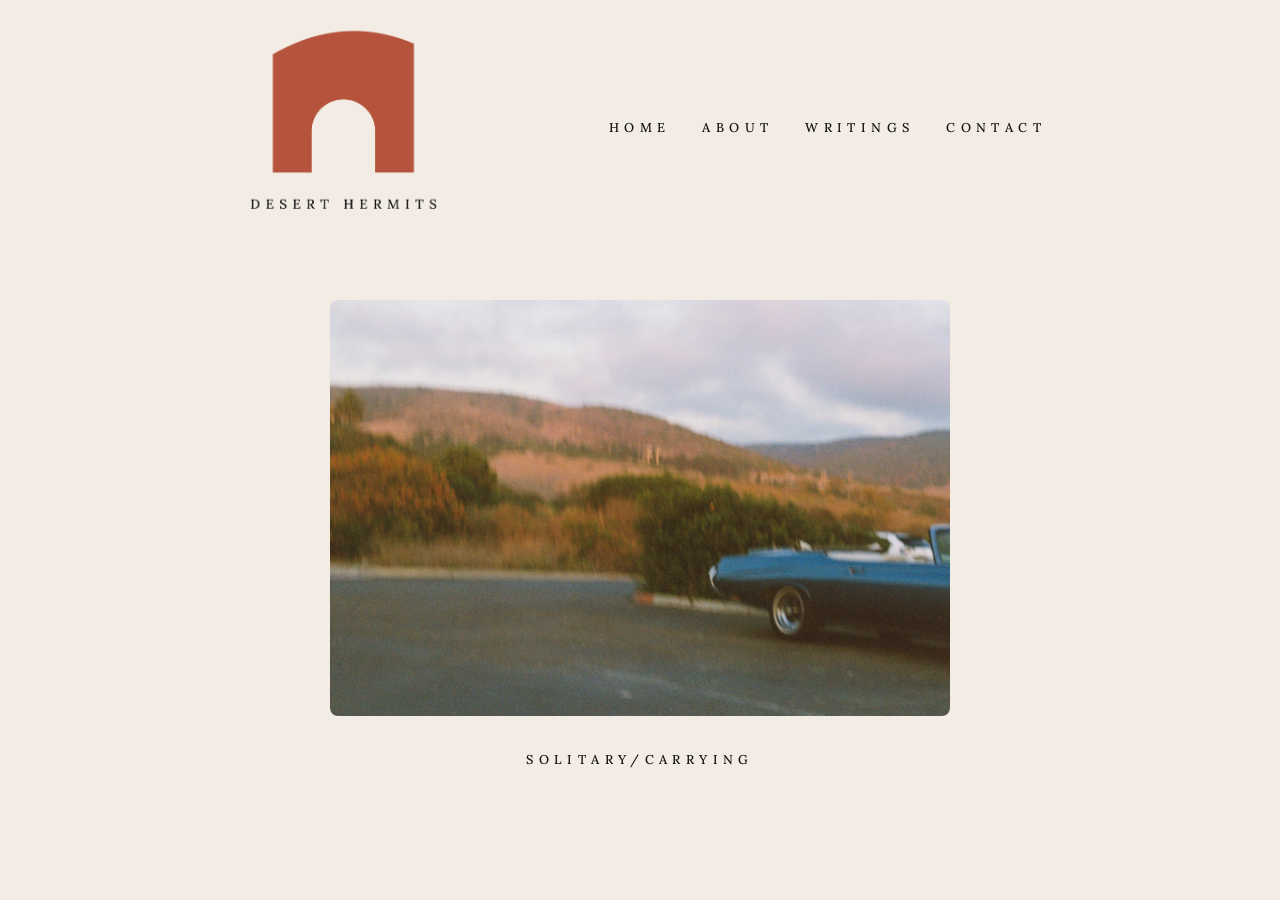
==== index.html @ c3ac543d "Mobile" ====
<!DOCTYPE html>
<html lang="en">
<head>
  <meta charset="UTF-8" />
  <meta name="viewport" content="width=device-width, initial-scale=1.0" />
  <title>DESERT HERMITS</title>
  <link rel="stylesheet" href="style.css" />
  <link rel="icon" type="image/png" href="images/favicon.png" />
</head>
<body>

  <header>
    <div class="logo">
      <a href="index.html"><img src="images/logo.png" alt="Desert Hermits" /></a>
    </div>
    <nav>
      <button class="nav-toggle" onclick="this.nextElementSibling.classList.toggle('open')">Menu</button>
      <ul>
        <li><a href="index.html" class="active">Home</a></li>
        <li><a href="about.html">About</a></li>
        <li><a href="stories.html">Writings</a></li>
        <li><a href="contact.html">Contact</a></li>
      </ul>
    </nav>
  </header>

  <main>
    <!-- Replace src with your photo filename, e.g. src="images/car.jpg" -->
    <img
      class="home-photo"
      src="images/car.jpg"
      alt="A photo"
    />

    <p class="home-intro">
      Solitary/Carrying
    </p>
  </main>

</body>
</html>
---- style.css ----
@import url('https://fonts.googleapis.com/css2?family=Lora:ital,wght@0,400;0,500;0,600;1,400&family=Work+Sans:ital,wght@0,300;0,400;1,300;1,400&display=swap');

*, *::before, *::after {
  box-sizing: border-box;
  margin: 0;
  padding: 0;
}

body {
  background-color: #f2ece5;
  font-family: 'Lora', serif;
  color: #111110;
  min-height: 100vh;
}

img {
  border-radius: 8px;
}

.logo img {
  border-radius: 0;
}

/* ── Header ── */
header {
  max-width: 860px;
  margin: 0 auto;
  padding: 24px 24px 0;
  display: flex;
  align-items: center;
  justify-content: space-between;
}

.logo a {
  display: inline-block;
  text-decoration: none;
}

.logo img {
  height: 200px;
  width: auto;
  display: block;
}

.logo a:hover {
  opacity: 0.7;
}

nav ul {
  list-style: none;
  display: flex;
  gap: 32px;
}

nav a {
  text-decoration: none;
  color: #111110;
  font-family: 'Lora', serif;
  font-size: 0.8rem;
  font-weight: 500;
  letter-spacing: 0.42em;
  text-transform: uppercase;
  white-space: nowrap;
}

nav a:hover {
  color: #3E5C4A;
}

/* ── Main content ── */
main {
  max-width: 860px;
  margin: 0 auto;
  padding: 72px 24px 80px;
  text-align: center;
}

/* ── Home ── */
.home-photo {
  width: 100%;
  max-width: 620px;
  height: auto;
  display: block;
  margin: 0 auto 32px;
}

.home-intro {
  max-width: 600px;
  margin: 0 auto;
  font-family: 'Lora', serif;
  font-size: 0.8rem;
  font-weight: 500;
  line-height: 1.8;
  text-transform: uppercase;
  letter-spacing: 0.42em;
}

/* ── About ── */
.about-section {
  display: flex;
  align-items: center;
  gap: 48px;
  text-align: left;
}

.about-photo {
  width: 100%;
  max-width: 340px;
  height: auto;
  display: block;
  flex-shrink: 0;
}

.about-text {
  font-size: 0.92rem;
  line-height: 1.9;
  text-align: left;
}

.about-text p + p {
  margin-top: 1.2em;
}

/* ── Stories ── */
.stories-list {
  list-style: none;
  display: flex;
  flex-direction: column;
  gap: 24px;
  text-align: center;
}

.story-item {
  padding-bottom: 20px;
}

.story-item a {
  font-size: 1.15rem;
  color: #111110;
  text-decoration: underline;
  font-weight: 400;
  text-transform: uppercase;
  letter-spacing: 0.32em;
}

.story-item a:hover {
  color: #3E5C4A;
}

.story-tagline {
  margin-top: 6px;
  font-size: 0.85rem;
  font-family: 'Work Sans', sans-serif;
  font-weight: 300;
  letter-spacing: 0.03em;
  color: #111110;
}

.story-meta {
  margin-top: 6px;
  font-size: 0.9rem;
  font-style: italic;
  color: #666;
}

/* ── Contact ── */
.contact-layout {
  display: flex;
  align-items: center;
  justify-content: center;
  gap: 64px;
}

.contact-photo {
  width: 100%;
  max-width: 280px;
  height: auto;
  display: block;
  flex: 0 0 280px;
}


.contact-links {
  list-style: none;
  display: flex;
  flex-direction: column;
  gap: 16px;
  margin-top: 8px;
  text-align: left;
  flex: 0 0 280px;
}

.contact-links a {
  font-size: 0.92rem;
  color: #111110;
  text-decoration: none;
  font-weight: 400;
  border-bottom: 1px solid #111110;
  padding-bottom: 2px;
}

.contact-links a:hover {
  color: #3E5C4A;
  border-bottom-color: #3E5C4A;
}

.page-title {
  font-size: 1.8rem;
  font-weight: 400;
  margin-bottom: 32px;
  text-transform: uppercase;
  letter-spacing: 0.32em;
}

/* ── Story pages ── */
.story-photo {
  display: block;
  width: 100%;
  max-width: 620px;
  height: auto;
  margin: 0 auto 40px;
}


.story-body {
  max-width: 620px;
  margin: 0 auto;
  text-align: left;
}

.story-title {
  font-size: 0.92rem;
  font-weight: 400;
  text-decoration: underline;
  text-transform: none;
  letter-spacing: normal;
  margin-bottom: 2rem;
}

.story-body p {
  font-size: 0.92rem;
  line-height: 1.9;
  text-align: justify;
  text-indent: 2.5em;
  margin-bottom: 0;
}

/* ── Mobile toggle button (hidden on desktop) ── */
.nav-toggle {
  display: none;
  background: none;
  border: none;
  cursor: pointer;
  font-family: 'Lora', serif;
  font-size: 0.8rem;
  font-weight: 500;
  letter-spacing: 0.42em;
  text-transform: uppercase;
  color: #111110;
  padding: 0;
}

.nav-toggle:hover {
  color: #3E5C4A;
}

/* ── Responsive ── */
@media (max-width: 600px) {
  header {
    padding: 16px 16px 0;
    align-items: flex-start;
  }

  .logo img {
    height: 120px;
  }

  main {
    padding: 32px 16px 60px;
  }

  .home-photo {
    max-width: 100%;
  }

  .home-intro {
    font-size: 0.8rem;
  }

  .about-section {
    flex-direction: column;
  }

  .about-photo {
    max-width: 100%;
  }

  .about-text {
    font-size: 0.92rem;
  }

  .story-item a {
    font-size: 1rem;
  }

  .contact-layout {
    flex-direction: column;
    gap: 32px;
  }

  .contact-photo {
    flex: none;
    max-width: 100%;
  }

  .contact-links {
    flex: none;
  }

  .contact-links a {
    font-size: 0.92rem;
  }

  .page-title {
    font-size: 1.4rem;
  }

  .story-photo {
    max-width: 100%;
  }

  /* ── Mobile nav ── */
  .nav-toggle {
    display: block;
    margin-top: 8px;
  }

  nav ul {
    display: none;
    flex-direction: column;
    gap: 20px;
    text-align: right;
    margin-top: 16px;
  }

  nav ul.open {
    display: flex;
  }

  nav {
    display: flex;
    flex-direction: column;
    align-items: flex-end;
  }
}
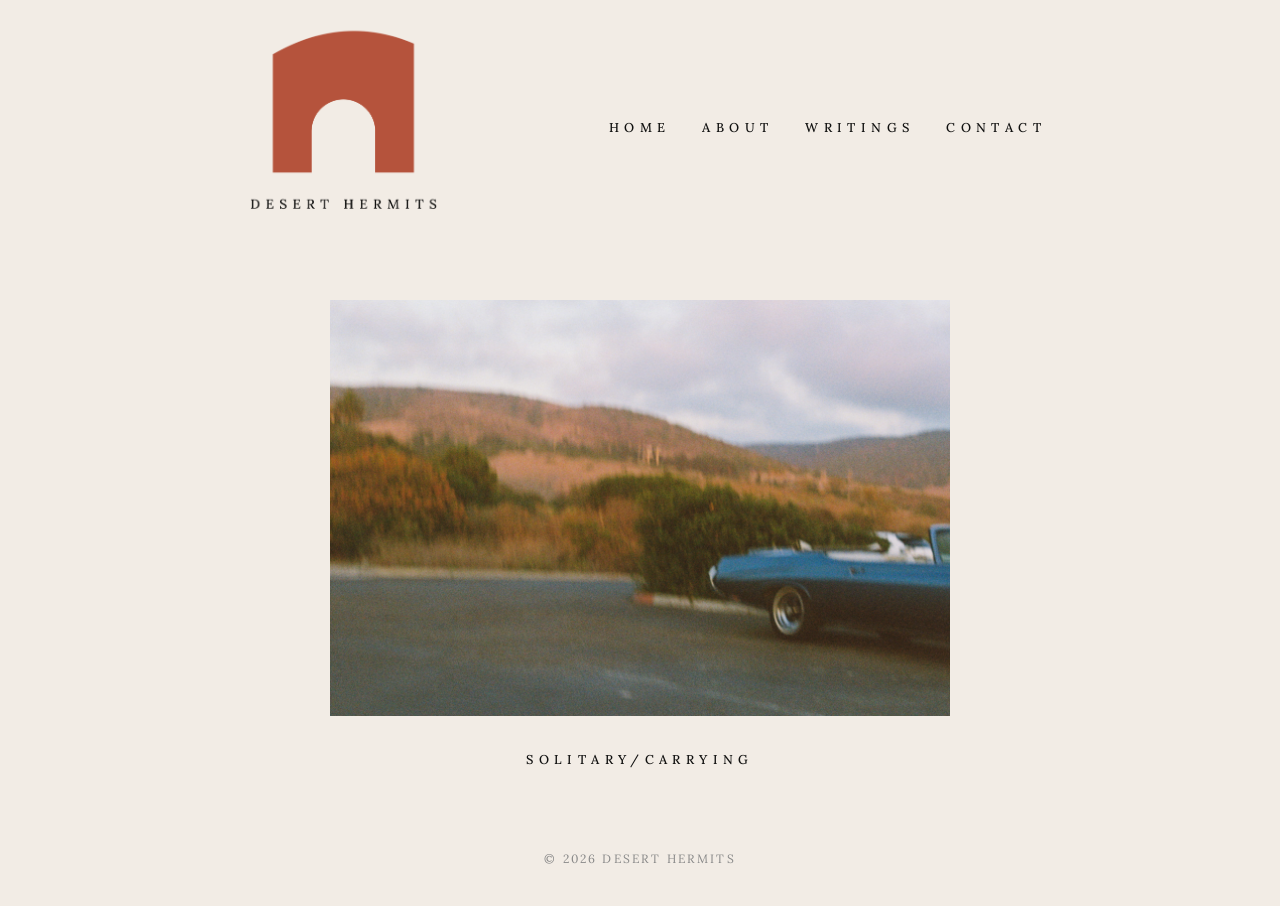
==== commit 0df03801: "copyright update" ====
--- a/index.html
+++ b/index.html
@@ -26,16 +26,22 @@
 
   <main>
     <!-- Replace src with your photo filename, e.g. src="images/car.jpg" -->
-    <img
-      class="home-photo"
-      src="images/car.jpg"
-      alt="A photo"
-    />
+    <a href="stories.html">
+      <img
+        class="home-photo"
+        src="images/car.jpg"
+        alt="A photo"
+      />
+    </a>
 
     <p class="home-intro">
       Solitary/Carrying
     </p>
   </main>
 
+  <footer>
+    <p class="copyright">&copy; <span id="year"></span> Desert Hermits</p>
+  </footer>
+  <script>document.getElementById("year").textContent = new Date().getFullYear();</script>
 </body>
 </html>
--- a/style.css
+++ b/style.css
@@ -14,10 +14,6 @@
 }
 
 img {
-  border-radius: 8px;
-}
-
-.logo img {
   border-radius: 0;
 }
 
@@ -173,7 +169,7 @@
 
 .contact-photo {
   width: 100%;
-  max-width: 280px;
+  max-width: 400px;
   height: auto;
   display: block;
   flex: 0 0 280px;
@@ -243,6 +239,21 @@
   text-align: justify;
   text-indent: 2.5em;
   margin-bottom: 0;
+}
+
+/* ── Footer ── */
+footer {
+  max-width: 860px;
+  margin: 0 auto;
+  padding: 0 24px 40px;
+  text-align: center;
+}
+
+.copyright {
+  font-size: 0.75rem;
+  letter-spacing: 0.18em;
+  text-transform: uppercase;
+  color: #888;
 }
 
 /* ── Mobile toggle button (hidden on desktop) ── */
@@ -265,7 +276,7 @@
 }
 
 /* ── Responsive ── */
-@media (max-width: 600px) {
+@media (max-width: 768px) {
   header {
     padding: 16px 16px 0;
     align-items: flex-start;
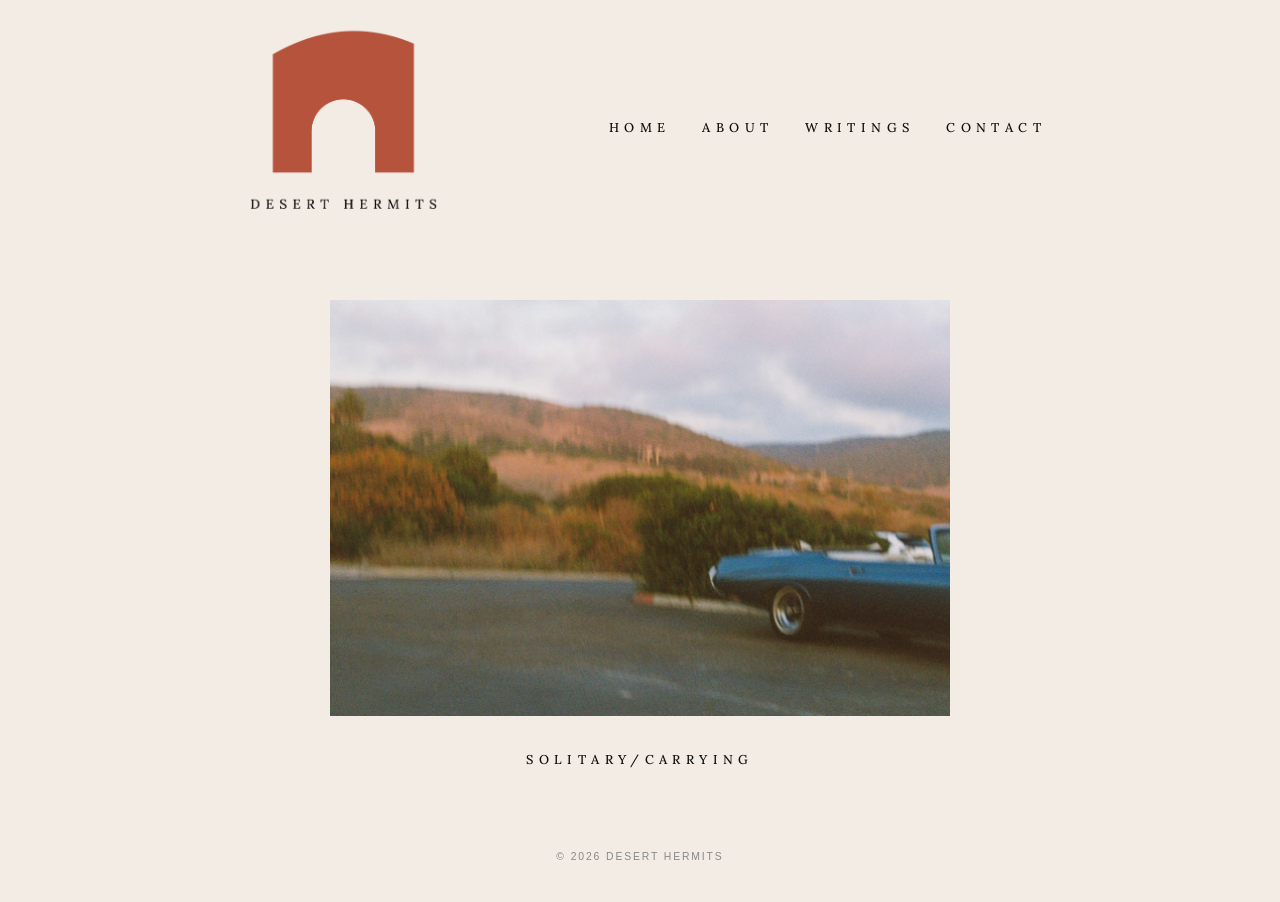
==== commit c61f695c: "Definitions" ====
--- a/index.html
+++ b/index.html
@@ -35,7 +35,7 @@
     </a>
 
     <p class="home-intro">
-      Solitary/Carrying
+      <span class="tooltip-word">Solitary<span class="tooltip-content"><span class="dict-headword">Sol"i·ta·ry</span> <span class="dict-pron">(sŏl"ĭ·tā·rĭ)</span>, <em>a.</em> <span class="dict-etym">[L. <em>solitarius,</em> fr. <em>solus</em> alone. See <em>Sole, a.</em>]</span><span class="dict-def">Performed, passed, or endured alone.</span></span></span>/<span class="tooltip-word">Carrying<span class="tooltip-content"><span class="dict-headword">Car"ry·ing</span> <span class="dict-pron">(kăr"rĭ·ĭng)</span>, <em>pres. part. &amp; n.</em> <span class="dict-etym">[See <em>Carry, v. t.</em>]</span><span class="dict-def">The act or business of transporting from one place to another.</span></span></span>
     </p>
   </main>
 
--- a/style.css
+++ b/style.css
@@ -231,6 +231,7 @@
   text-transform: none;
   letter-spacing: normal;
   margin-bottom: 2rem;
+  text-align: center;
 }
 
 .story-body p {
@@ -241,6 +242,98 @@
   margin-bottom: 0;
 }
 
+.story-body p.no-indent {
+  text-indent: 0;
+}
+
+.section-number {
+  font-size: 0.92rem;
+  font-weight: 400;
+  text-align: center;
+  margin: 2rem 0 1rem;
+  letter-spacing: 0.1em;
+}
+
+/* ── Dictionary tooltips ── */
+.tooltip-word {
+  position: relative;
+  cursor: default;
+}
+
+.tooltip-content {
+  display: none;
+  position: absolute;
+  bottom: calc(100% + 14px);
+  left: 50%;
+  transform: translateX(-50%);
+  width: 300px;
+  background: #ede7df;
+  border: 1px solid #c4b8aa;
+  padding: 18px 20px;
+  font-family: 'Lora', serif;
+  font-size: 0.72rem;
+  font-weight: 400;
+  line-height: 1.8;
+  text-align: left;
+  text-transform: none;
+  letter-spacing: 0.01em;
+  color: #111110;
+  z-index: 100;
+  pointer-events: none;
+  white-space: normal;
+}
+
+.tooltip-content::after {
+  content: '';
+  position: absolute;
+  top: 100%;
+  left: 50%;
+  transform: translateX(-50%);
+  border: 6px solid transparent;
+  border-top-color: #c4b8aa;
+}
+
+.tooltip-content::before {
+  content: '';
+  position: absolute;
+  top: 100%;
+  left: 50%;
+  transform: translateX(-50%);
+  border: 5px solid transparent;
+  border-top-color: #ede7df;
+  z-index: 1;
+  margin-top: -1px;
+}
+
+.tooltip-word:hover .tooltip-content {
+  display: block;
+}
+
+.dict-headword {
+  font-weight: 600;
+  letter-spacing: 0.02em;
+}
+
+.dict-pron {
+  font-style: italic;
+  color: #555;
+}
+
+.dict-etym {
+  color: #666;
+}
+
+.dict-def {
+  display: block;
+  margin-top: 0.6em;
+}
+
+.dict-note {
+  display: block;
+  margin-top: 0.6em;
+  padding-left: 0.8em;
+}
+
 /* ── Footer ── */
 footer {
   max-width: 860px;
@@ -250,10 +343,13 @@
 }
 
 .copyright {
-  font-size: 0.75rem;
+  font-family: 'Work Sans', sans-serif;
+  font-size: 0.65rem;
+  font-weight: 300;
   letter-spacing: 0.18em;
   text-transform: uppercase;
   color: #888;
+  text-align: center;
 }
 
 /* ── Mobile toggle button (hidden on desktop) ── */
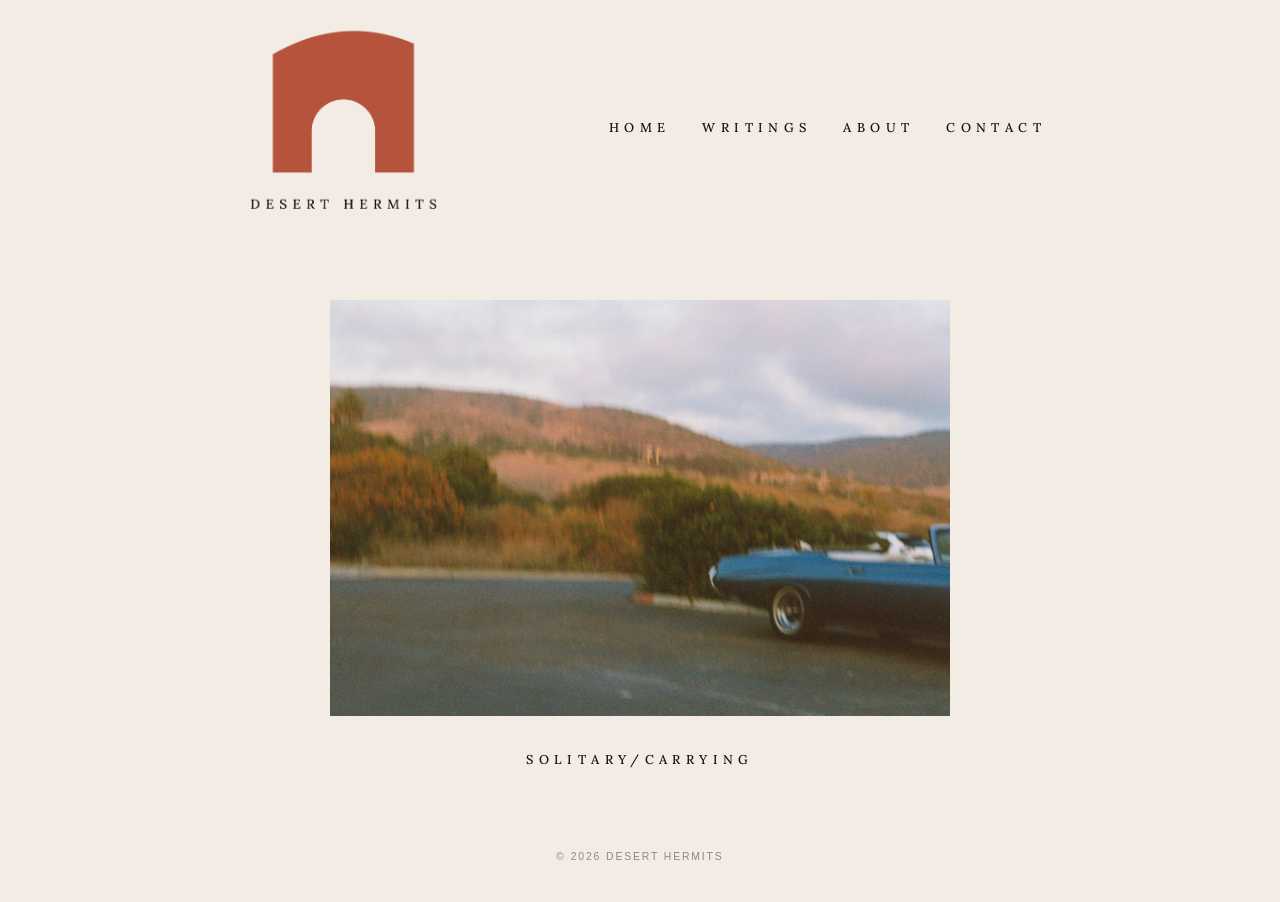
==== commit f7ff8f81: "Update index.html" ====
--- a/index.html
+++ b/index.html
@@ -17,8 +17,8 @@
       <button class="nav-toggle" onclick="this.nextElementSibling.classList.toggle('open')">Menu</button>
       <ul>
         <li><a href="index.html" class="active">Home</a></li>
+        <li><a href="stories.html">Writings</a></li>
         <li><a href="about.html">About</a></li>
-        <li><a href="stories.html">Writings</a></li>
         <li><a href="contact.html">Contact</a></li>
       </ul>
     </nav>
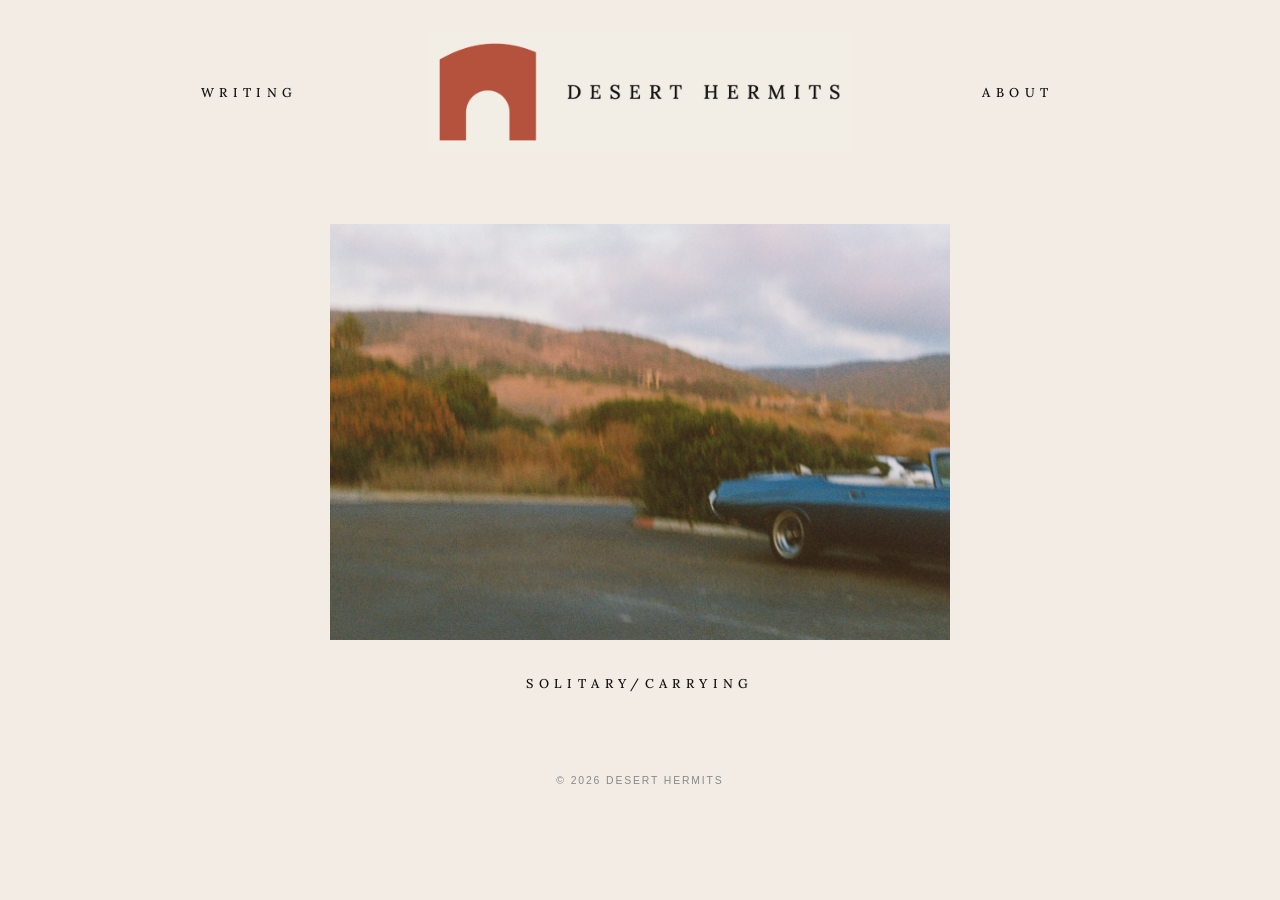
==== commit c87ee1c5: "redesign" ====
--- a/index.html
+++ b/index.html
@@ -10,18 +10,11 @@
 <body>
 
   <header>
-    <div class="logo">
-      <a href="index.html"><img src="images/logo.png" alt="Desert Hermits" /></a>
-    </div>
-    <nav>
-      <button class="nav-toggle" onclick="this.nextElementSibling.classList.toggle('open')">Menu</button>
-      <ul>
-        <li><a href="index.html" class="active">Home</a></li>
-        <li><a href="stories.html">Writings</a></li>
-        <li><a href="about.html">About</a></li>
-        <li><a href="contact.html">Contact</a></li>
-      </ul>
-    </nav>
+    <a href="stories.html" class="nav-link">Writing</a>
+    <a href="index.html" class="logo-link">
+      <img src="images/logo.webp" alt="Desert Hermits" />
+    </a>
+    <a href="about.html" class="nav-link">About</a>
   </header>
 
   <main>
--- a/style.css
+++ b/style.css
@@ -19,36 +19,32 @@
 
 /* ── Header ── */
 header {
-  max-width: 860px;
+  max-width: 1000px;
   margin: 0 auto;
-  padding: 24px 24px 0;
+  padding: 32px 40px 0;
+  display: grid;
+  grid-template-columns: 1fr auto 1fr;
+  align-items: center;
+  gap: 0;
+}
+
+.logo-link {
   display: flex;
-  align-items: center;
-  justify-content: space-between;
-}
-
-.logo a {
-  display: inline-block;
+  justify-content: center;
   text-decoration: none;
 }
 
-.logo img {
-  height: 200px;
+.logo-link:hover {
+  opacity: 0.7;
+}
+
+.logo-link img {
+  height: 120px;
   width: auto;
   display: block;
 }
 
-.logo a:hover {
-  opacity: 0.7;
-}
-
-nav ul {
-  list-style: none;
-  display: flex;
-  gap: 32px;
-}
-
-nav a {
+.nav-link {
   text-decoration: none;
   color: #111110;
   font-family: 'Lora', serif;
@@ -59,8 +55,19 @@
   white-space: nowrap;
 }
 
-nav a:hover {
+.nav-link:hover,
+.nav-link.active {
   color: #3E5C4A;
+}
+
+.nav-link:first-child {
+  text-align: right;
+  padding-right: 130px;
+}
+
+.nav-link:last-child {
+  text-align: left;
+  padding-left: 130px;
 }
 
 /* ── Main content ── */
@@ -107,6 +114,15 @@
   flex-shrink: 0;
 }
 
+.about-text a {
+  color: #3E5C4A;
+  text-decoration: underline;
+}
+
+.about-text a:hover {
+  opacity: 0.7;
+}
+
 .about-text {
   font-size: 0.92rem;
   line-height: 1.9;
@@ -124,6 +140,7 @@
   flex-direction: column;
   gap: 24px;
   text-align: center;
+  margin-top: 3rem;
 }
 
 .story-item {
@@ -352,34 +369,35 @@
   text-align: center;
 }
 
-/* ── Mobile toggle button (hidden on desktop) ── */
-.nav-toggle {
-  display: none;
-  background: none;
-  border: none;
-  cursor: pointer;
-  font-family: 'Lora', serif;
-  font-size: 0.8rem;
-  font-weight: 500;
-  letter-spacing: 0.42em;
-  text-transform: uppercase;
-  color: #111110;
-  padding: 0;
-}
-
-.nav-toggle:hover {
-  color: #3E5C4A;
-}
 
 /* ── Responsive ── */
 @media (max-width: 768px) {
   header {
-    padding: 16px 16px 0;
-    align-items: flex-start;
-  }
-
-  .logo img {
-    height: 120px;
+    grid-template-columns: 1fr 1fr;
+    grid-template-rows: auto auto;
+    gap: 12px 0;
+    padding: 20px 16px 0;
+  }
+
+  .logo-link {
+    grid-column: 1 / 3;
+    margin-bottom: 4px;
+  }
+
+  .logo-link img {
+    height: 50px;
+  }
+
+  .nav-link:first-child {
+    justify-self: end;
+    padding-right: 20px;
+    text-align: center;
+  }
+
+  .nav-link:last-child {
+    justify-self: start;
+    padding-left: 20px;
+    text-align: center;
   }
 
   main {
@@ -436,27 +454,4 @@
     max-width: 100%;
   }
 
-  /* ── Mobile nav ── */
-  .nav-toggle {
-    display: block;
-    margin-top: 8px;
-  }
-
-  nav ul {
-    display: none;
-    flex-direction: column;
-    gap: 20px;
-    text-align: right;
-    margin-top: 16px;
-  }
-
-  nav ul.open {
-    display: flex;
-  }
-
-  nav {
-    display: flex;
-    flex-direction: column;
-    align-items: flex-end;
-  }
-}
+}
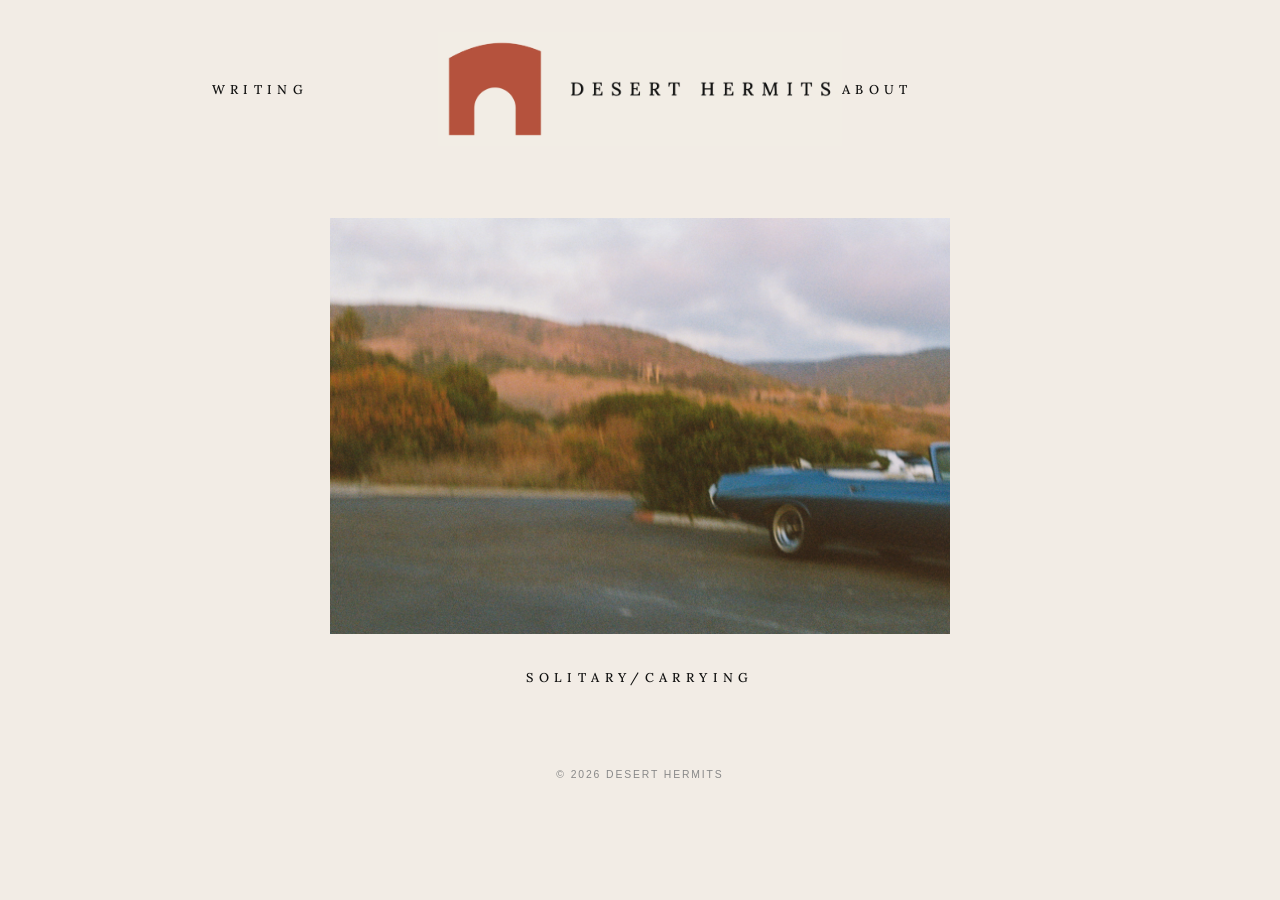
==== commit 90aaba9a: "mobile update 1" ====
--- a/index.html
+++ b/index.html
@@ -15,6 +15,7 @@
       <img src="images/logo.webp" alt="Desert Hermits" />
     </a>
     <a href="about.html" class="nav-link">About</a>
+  <button class="nav-toggle" onclick="this.closest('header').classList.toggle('nav-open')">Menu</button>
   </header>
 
   <main>
--- a/style.css
+++ b/style.css
@@ -39,7 +39,7 @@
 }
 
 .logo-link img {
-  height: 120px;
+  height: 114px;
   width: auto;
   display: block;
 }
@@ -68,6 +68,27 @@
 .nav-link:last-child {
   text-align: left;
   padding-left: 130px;
+}
+
+.nav-toggle {
+  display: none;
+  background: none;
+  border: none;
+  cursor: pointer;
+  font-family: 'Lora', serif;
+  font-size: 0.8rem;
+  font-weight: 500;
+  letter-spacing: 0.42em;
+  text-transform: uppercase;
+  color: #111110;
+  padding: 0;
+  position: absolute;
+  right: 16px;
+  top: 28px;
+}
+
+.nav-toggle:hover {
+  color: #3E5C4A;
 }
 
 /* ── Main content ── */
@@ -275,6 +296,11 @@
 .tooltip-word {
   position: relative;
   cursor: default;
+  transition: color 0.15s ease;
+}
+
+.tooltip-word:hover {
+  color: #3E5C4A;
 }
 
 .tooltip-content {
@@ -373,31 +399,39 @@
 /* ── Responsive ── */
 @media (max-width: 768px) {
   header {
-    grid-template-columns: 1fr 1fr;
-    grid-template-rows: auto auto;
-    gap: 12px 0;
-    padding: 20px 16px 0;
+    display: flex;
+    justify-content: center;
+    align-items: center;
+    position: relative;
+    padding: 24px 16px 0;
+    flex-wrap: wrap;
+    gap: 0;
+  }
+
+  .nav-toggle {
+    display: block;
+  }
+
+  .nav-link {
+    display: none;
+    order: 10;
+    flex: 0 0 100%;
+    text-align: center;
+    padding: 16px 0;
+    padding-right: 0 !important;
+    padding-left: 0 !important;
+  }
+
+  header.nav-open .nav-link {
+    display: block;
   }
 
   .logo-link {
-    grid-column: 1 / 3;
-    margin-bottom: 4px;
+    order: 1;
   }
 
   .logo-link img {
-    height: 50px;
-  }
-
-  .nav-link:first-child {
-    justify-self: end;
-    padding-right: 20px;
-    text-align: center;
-  }
-
-  .nav-link:last-child {
-    justify-self: start;
-    padding-left: 20px;
-    text-align: center;
+    height: 80px;
   }
 
   main {
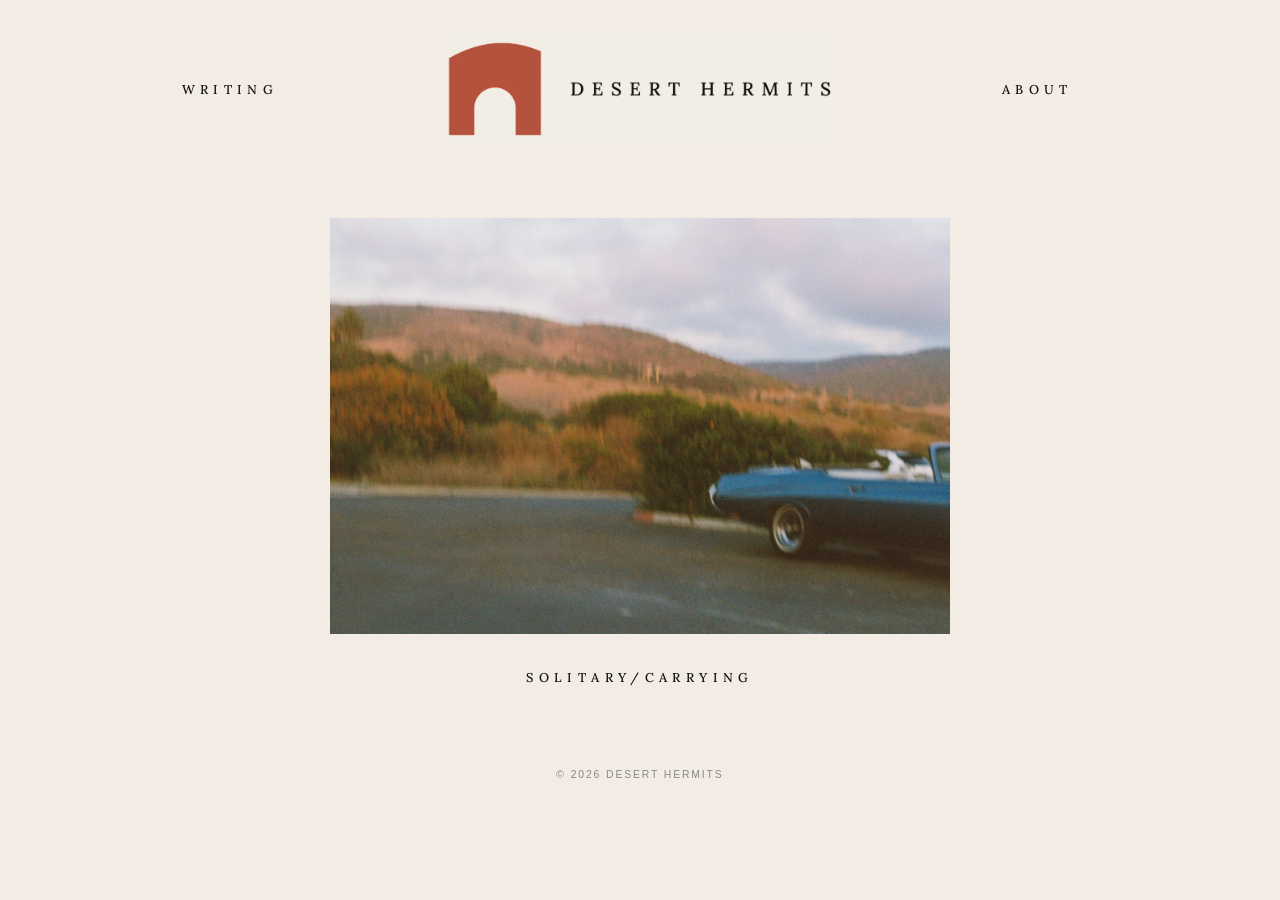
==== commit 2d952d0d: "mobile logo update 2" ====
--- a/index.html
+++ b/index.html
@@ -12,7 +12,10 @@
   <header>
     <a href="stories.html" class="nav-link">Writing</a>
     <a href="index.html" class="logo-link">
+      <picture>
+      <source media="(max-width: 768px)" srcset="images/logo.png">
       <img src="images/logo.webp" alt="Desert Hermits" />
+    </picture>
     </a>
     <a href="about.html" class="nav-link">About</a>
   <button class="nav-toggle" onclick="this.closest('header').classList.toggle('nav-open')">Menu</button>
--- a/style.css
+++ b/style.css
@@ -62,12 +62,12 @@
 
 .nav-link:first-child {
   text-align: right;
-  padding-right: 130px;
-}
-
-.nav-link:last-child {
-  text-align: left;
-  padding-left: 130px;
+  padding-right: 160px;
+}
+
+.nav-link:nth-child(3) {
+  text-align: left;
+  padding-left: 160px;
 }
 
 .nav-toggle {
@@ -400,24 +400,25 @@
 @media (max-width: 768px) {
   header {
     display: flex;
-    justify-content: center;
+    justify-content: space-between;
     align-items: center;
-    position: relative;
-    padding: 24px 16px 0;
+    padding: 16px 16px 0;
     flex-wrap: wrap;
     gap: 0;
   }
 
   .nav-toggle {
     display: block;
+    position: static;
+    order: 2;
   }
 
   .nav-link {
     display: none;
-    order: 10;
+    order: 3;
     flex: 0 0 100%;
-    text-align: center;
-    padding: 16px 0;
+    text-align: right;
+    padding: 14px 0;
     padding-right: 0 !important;
     padding-left: 0 !important;
   }
